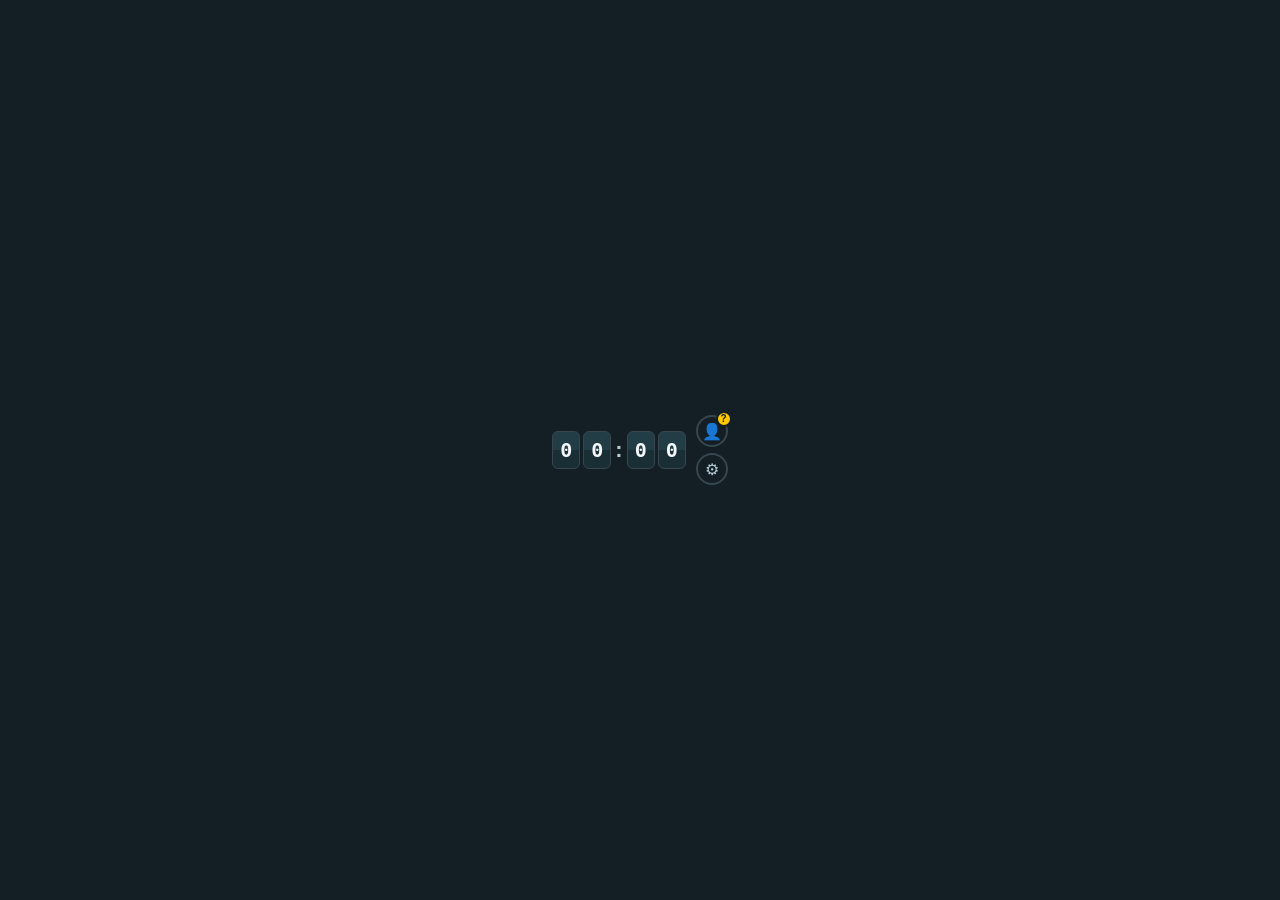
==== frontend/linux_virus_frontend/web/index.html @ 56d795ad "解説を別のポップアップウィンドウに移した" ====
<!doctype html>
<html lang="en">
  <head>
    <meta charset="utf-8" />
    <meta name="viewport" content="width=device-width, initial-scale=1" />
    <title>Linux Virus</title>
    <link rel="stylesheet" href="./styles/base.css" />
    <link rel="stylesheet" href="./styles/minimized.css" />
    <link rel="stylesheet" href="./styles/quiz.css" />
    <link rel="stylesheet" href="./styles/settings.css" />
    <link rel="stylesheet" href="./styles/virus.css" />
  </head>
  <body>
    <main id="app" class="app app--minimized">
      <section class="minimized" data-panel="minimized">
        <div class="flip-timer" id="flipTimer">
          <div class="flip-group">
            <div class="flip-card" id="fd0">0</div>
            <div class="flip-card" id="fd1">0</div>
          </div>
          <span class="flip-colon">:</span>
          <div class="flip-group">
            <div class="flip-card" id="fd2">0</div>
            <div class="flip-card" id="fd3">0</div>
          </div>
        </div>
        <div class="minimized__actions">
          <button class="minimized__user" type="button" data-action="showUser" aria-label="User">
            👤
            <span id="userBadge" class="minimized__badge minimized__badge--logged-out">?</span>
          </button>
          <button
            class="minimized__settings"
            type="button"
            data-action="showSettings"
            aria-label="Settings"
          >
            ⚙
          </button>
        </div>
      </section>

      <section class="expanded" data-panel="expanded">
        <div class="virus-overlay" aria-hidden="true">
          <span class="virus-blob virus-blob--1"></span>
          <span class="virus-blob virus-blob--2"></span>
          <span class="virus-blob virus-blob--3"></span>
          <span class="virus-blob virus-blob--4"></span>
          <span class="virus-particle virus-particle--1"></span>
          <span class="virus-particle virus-particle--2"></span>
          <span class="virus-particle virus-particle--3"></span>
          <span class="virus-particle virus-particle--4"></span>
          <span class="virus-particle virus-particle--5"></span>
          <span class="virus-scar virus-scar--1"></span>
          <span class="virus-scar virus-scar--2"></span>
          <span class="virus-vignette"></span>
        </div>
        <div class="virus-banner" aria-hidden="true">
          <span class="virus-banner__dot"></span>
          <span class="virus-banner__text">⚠ VIRUS DETECTED ⚠</span>
          <span class="virus-banner__dot"></span>
        </div>
        <div class="quiz">
          <div class="quiz__header">
            <img
              id="quizMascot"
              class="quiz__mascot"
              alt="Linux penguin"
            />
            <div class="quiz__label">ターミナルにコマンドを入力しよう</div>
            <span id="quizStreak" class="quiz__streak" hidden></span>
            <div id="vaccineButtons" class="quiz__vaccines" aria-label="Vaccines"></div>
          </div>
          <div id="quizPrompt" class="quiz__question">問題を読み込み中…</div>
          <label class="quiz__terminal" aria-label="Command input">
            <span class="quiz__terminal-prompt">$</span>
            <input
              id="terminalInput"
              class="quiz__terminal-input"
              type="text"
              autocomplete="off"
              autocapitalize="off"
              spellcheck="false"
              placeholder="ここにコマンドを入力"
            />
          </label>
          <div class="quiz__hint">候補は直接ドラッグで並び替えできます。Tab で補完。</div>
          <div id="tokens" class="quiz__tokens" aria-label="Command tokens"></div>
        </div>
        <div class="quiz-bottom" id="quizBottom">
          <span id="quizResult" class="quiz__result" role="status" aria-live="polite">ターミナルに入力して Enter で送信</span>
          <div class="quiz__actions">
            <button
              id="closeExplanation"
              class="btn btn--close-explanation"
              type="button"
              data-action="closeExplanation"
              hidden
            >
              閉じる
            </button>
            <button
              id="retryQuiz"
              class="btn btn--check"
              type="button"
              data-action="retryQuiz"
              hidden
            >
              再試行
            </button>
          </div>
        </div>
        <div id="explanationOverlay" class="explanation-overlay" hidden>
          <div class="explanation-overlay__panel">
            <div class="explanation-overlay__header">
              <span class="explanation-overlay__title">解説</span>
              <button class="icon-button" type="button" data-action="closeExplanationOverlay" aria-label="Close">✕</button>
            </div>
            <div id="explanationOverlayContent" class="explanation-overlay__content"></div>
          </div>
        </div>
      </section>

      <section class="user-panel" data-panel="user">
        <div class="topline">
          <button class="icon-button" type="button" data-action="minimize" aria-label="Back">←</button>
          <span>アカウント</span>
        </div>
        <div id="loggedInUserView" class="user-profile" hidden>
          <div class="user-profile__summary">
            <div id="profileInitial" class="user-profile__avatar">U</div>
            <span id="profileUserName" class="user-profile__name">User</span>
            <span id="profileRating" class="user-profile__rating">Rating: 0</span>
          </div>
          <div class="rating-chart">
            <svg id="ratingChart" viewBox="0 0 460 190" role="img" aria-label="レーティング履歴"></svg>
          </div>
          <button class="btn btn--reset user-profile__logout" type="button" data-action="logoutUser">
            ログアウト
          </button>
        </div>
        <div id="loginUserView" class="user-login">
          <div class="user-login__body">
            <div class="user-login__fields">
              <label>
                <span>ユーザー名</span>
                <input
                  id="userName"
                  type="text"
                  maxlength="64"
                  autocomplete="username"
                  autocapitalize="off"
                  spellcheck="false"
                  placeholder="ユーザー名を入力"
                />
              </label>
              <label>
                <span>パスワード</span>
                <input
                  id="userPassword"
                  type="password"
                  maxlength="4"
                  inputmode="numeric"
                  autocomplete="current-password"
                  pattern="\d{4}"
                  placeholder="4桁パスワードを入力"
                />
              </label>
            </div>
            <div id="userMessage" class="user-message"></div>
          </div>
          <div class="actions user-actions">
            <button class="btn btn--check" type="button" data-action="loginUser">ログイン</button>
            <button class="btn btn--reset" type="button" data-action="createUser">新規ユーザー追加</button>
          </div>
        </div>
      </section>

      <section class="settings" data-panel="settings">
        <div class="topline">
          <button class="icon-button" type="button" data-action="minimize" aria-label="Back">←</button>
          <span>設定</span>
        </div>
        <div class="settings-time-row">
          <label>
            <span>タイマー（秒）</span>
            <input
              id="timerSeconds"
              inputmode="numeric"
              type="number"
              min="1"
              autocomplete="off"
              autocapitalize="off"
              spellcheck="false"
            />
          </label>
          <label>
            <span>休止時間（分）</span>
            <input
              id="sleepMinutes"
              inputmode="numeric"
              type="number"
              min="0"
              autocomplete="off"
              autocapitalize="off"
              spellcheck="false"
            />
          </label>
        </div>
        <label class="toggle-switch">
          <span class="toggle-switch__label">パーソナライズ出題（ログイン時のみ）</span>
          <span class="toggle-switch__control">
            <input id="personalizeToggle" type="checkbox" checked />
            <span class="toggle-switch__track" aria-hidden="true">
              <span class="toggle-switch__thumb"></span>
            </span>
          </span>
        </label>
        <div class="command-header">
          <span>コマンド</span>
          <div class="command-header__actions">
            <button class="icon-button" type="button" data-action="addCommand">+</button>
            <button class="icon-button" type="button" data-action="showHelp">?</button>
          </div>
        </div>
        <div id="commands" class="commands"></div>
        <div class="hint">最大10件まで登録できます。/focus のような文字列や &lt;cmd&gt;+k のようなショートカットを使えます。</div>
        <div class="actions">
          <button class="btn btn--check" type="button" data-action="done">完了</button>
        </div>
      </section>

      <dialog id="helpDialog" class="help-dialog">
        <div class="help-dialog__header">
          <strong>コマンド表記</strong>
          <button class="icon-button" type="button" data-action="closeHelp">×</button>
        </div>
        <div class="help-dialog__body">
          <p>文字列コマンドは入力された文字列と完全一致で判定します。</p>
          <ul>
            <li><code>&lt;cmd&gt;+v</code></li>
            <li><code>/focus</code></li>
            <li><code>start quiz</code></li>
          </ul>
          <p>修飾キーを使うショートカットは、キーの前に山括弧で指定します。</p>
          <ul>
            <li><code>&lt;cmd&gt;+k</code></li>
            <li><code>&lt;ctrl&gt;+j</code></li>
            <li><code>&lt;option&gt;+x</code></li>
            <li><code>&lt;shift&gt;+a</code></li>
            <li><code>&lt;ctrl+option&gt;+&lt;space&gt;</code></li>
            <li><code>&lt;cmd+shift&gt;+p</code></li>
          </ul>
          <p>使用できる修飾キー名は <code>cmd</code>、<code>ctrl</code>、<code>option</code>、<code>shift</code> です。</p>
        </div>
      </dialog>
    </main>
    <script src="./markdown.js"></script>
    <script src="./config.js"></script>
    <script src="./storage.js"></script>
    <script src="./sound.js"></script>
    <script src="./api.js"></script>
    <script src="./user.js"></script>
    <script src="./timer.js"></script>
    <script src="./settings.js"></script>
    <script src="./quiz.js"></script>
    <script src="./drag.js"></script>
    <script src="./app.js"></script>
  </body>
</html>
---- frontend/linux_virus_frontend/web/styles/base.css ----
:root {
  color-scheme: dark;
  font-family:
    -apple-system, BlinkMacSystemFont, "SF Pro Text", "Helvetica Neue", Arial, sans-serif;
  background: #131f24;
  color: #f4f7fb;
  --duo-green: #58cc02;
  --duo-green-dark: #46a302;
  --duo-red: #ff4b4b;
  --duo-red-dark: #cc3c3c;
  --duo-blue: #1cb0f6;
  --duo-blue-dark: #1899d6;
  --duo-gold: #ffc800;
  --duo-surface: #1a2e35;
  --duo-surface-light: #233d47;
  --duo-border: #37464f;
  --duo-text-muted: #b8cad6;
}

* {
  box-sizing: border-box;
}

body {
  margin: 0;
  min-height: 100vh;
  overflow: hidden;
  background: #131f24;
}

button,
input {
  font: inherit;
}

button {
  border: none;
  border-radius: 12px;
  padding: 6px 14px;
  background: var(--duo-surface-light);
  color: #f4f7fb;
  cursor: pointer;
  transition: transform 0.1s;
}

button:active {
  transform: scale(0.96);
}

button:disabled,
.btn:disabled {
  cursor: not-allowed;
  opacity: 0.5;
  filter: saturate(0.6);
  transform: none;
}

[aria-busy="true"] {
  opacity: 0.7;
}

input {
  width: 100%;
  border: 2px solid var(--duo-border);
  border-radius: 12px;
  padding: 8px 12px;
  background: var(--duo-surface);
  color: #f4f7fb;
}

input:focus {
  border-color: var(--duo-blue);
  outline: none;
}

.app {
  width: 100vw;
  height: 100vh;
}

section {
  display: none;
  width: 100%;
  height: 100%;
  padding: 14px;
}

.app--minimized [data-panel="minimized"],
.app--expanded [data-panel="expanded"],
.app--settings [data-panel="settings"],
.app--user [data-panel="user"] {
  display: flex;
}
---- frontend/linux_virus_frontend/web/styles/minimized.css ----
/* --- Minimized panel + flip clock --- */

.minimized {
  align-items: center;
  justify-content: center;
  gap: 10px;
}

.minimized__actions {
  display: flex;
  flex-direction: column;
  gap: 6px;
}

.minimized__settings,
.minimized__user {
  position: relative;
  width: 32px;
  height: 32px;
  padding: 0;
  display: flex;
  align-items: center;
  justify-content: center;
  border-radius: 50%;
  background: transparent;
  color: var(--duo-text-muted);
  font-size: 16px;
  border: 2px solid var(--duo-border);
  flex-shrink: 0;
}

.minimized__settings:hover,
.minimized__user:hover {
  background: var(--duo-surface-light);
}

.minimized__badge {
  position: absolute;
  top: -6px;
  right: -6px;
  width: 16px;
  height: 16px;
  border-radius: 50%;
  display: grid;
  place-items: center;
  border: 2px solid #131f24;
  font-size: 10px;
  font-weight: 900;
  line-height: 1;
}

.minimized__badge--logged-in {
  background: var(--duo-green);
  color: #fff;
}

.minimized__badge--logged-out {
  background: var(--duo-gold);
  color: #131f24;
}

/* Flip clock */

.flip-timer {
  display: flex;
  align-items: center;
  gap: 3px;
}

.flip-group {
  display: flex;
  gap: 3px;
}

.flip-colon {
  font-size: 22px;
  font-weight: 800;
  color: var(--duo-text-muted);
  padding: 0 1px;
  line-height: 1;
}

.flip-card {
  width: 28px;
  height: 38px;
  border-radius: 6px;
  background: linear-gradient(180deg, var(--duo-surface-light) 49.5%, var(--duo-border) 49.5%, var(--duo-border) 50.5%, var(--duo-surface) 50.5%);
  border: 1px solid var(--duo-border);
  display: flex;
  align-items: center;
  justify-content: center;
  font-family: "SF Mono", Menlo, Consolas, monospace;
  font-size: 20px;
  font-weight: 800;
  color: #f4f7fb;
  line-height: 1;
}

.flip-card.flipping {
  animation: flip-tick 0.3s ease-in-out;
}

.flip-card--sleep {
  border-color: var(--duo-blue);
  background: linear-gradient(180deg, var(--duo-blue) 49.5%, var(--duo-blue-dark) 49.5%, var(--duo-blue-dark) 50.5%, #126b96 50.5%);
  color: #fff;
}

@keyframes flip-tick {
  0% { transform: scaleY(1); }
  50% { transform: scaleY(0.88); }
  100% { transform: scaleY(1); }
}
---- frontend/linux_virus_frontend/web/styles/quiz.css ----
/* --- Expanded (Quiz) panel --- */

.expanded {
  flex-direction: column;
  gap: 0;
}

.quiz {
  display: flex;
  flex-direction: column;
  gap: 14px;
  flex: 1;
  padding: 4px 0;
  overflow-y: auto;
}

.quiz__header {
  display: flex;
  align-items: center;
  gap: 14px;
}

.quiz__mascot {
  width: 72px;
  height: 68px;
  object-fit: contain;
  display: block;
  flex: 0 0 auto;
  transform-origin: 50% 80%;
  animation: mascot-wobble 3.6s ease-in-out infinite;
}

.quiz__label {
  font-size: 22px;
  font-weight: 800;
  color: #f4f7fb;
}

.quiz__label--correct {
  color: #aaee44;
}

.quiz__streak {
  font-size: 13px;
  font-weight: 700;
  color: #ffd700;
  white-space: nowrap;
}

.quiz__vaccines {
  display: flex;
  gap: 6px;
  margin-left: auto;
  flex: 0 0 auto;
}

.quiz__vaccine {
  width: 34px;
  height: 34px;
  display: inline-flex;
  align-items: center;
  justify-content: center;
  padding: 0;
  border: 2px solid #64d2ff;
  border-bottom-width: 4px;
  border-radius: 10px;
  background: #173845;
  font-size: 18px;
  line-height: 1;
}

.quiz__vaccine:hover:not(:disabled) {
  background: #1f5061;
}

.quiz__vaccine:disabled {
  border-color: var(--duo-border);
  background: var(--duo-surface);
  opacity: 0.38;
}

.quiz__question {
  color: var(--duo-text-muted);
  font-size: 15px;
  line-height: 1.5;
}

.quiz__question code {
  font-family: ui-monospace, monospace;
  background: rgba(0, 0, 0, 0.15);
  border-radius: 4px;
  padding: 1px 5px;
  font-size: 0.9em;
}

.quiz__answer[hidden],
.quiz__tokens[hidden] {
  display: none;
}

.quiz__answer,
.quiz__tokens {
  display: flex;
  align-items: center;
  flex-wrap: wrap;
  gap: 8px;
  min-height: 52px;
  border: 2px dashed var(--duo-border);
  border-radius: 12px;
  padding: 10px;
  color: var(--duo-text-muted);
  font-size: 13px;
  transition: border-color 0.2s, background 0.2s;
}

.quiz__placeholder {
  color: var(--duo-text-muted);
  font-size: 13px;
  pointer-events: none;
  user-select: none;
}

.quiz__answer.dragover,
.quiz__tokens.dragover {
  border-color: var(--duo-blue);
  background: rgba(28, 176, 246, 0.06);
}

.quiz__tokens {
  border-style: solid;
  border-color: var(--duo-border);
  background: var(--duo-surface);
}

/* Tokens (Duolingo 3D pill buttons) */

.token {
  min-width: 52px;
  font-family: "SF Mono", Menlo, Consolas, monospace;
  font-size: 15px;
  font-weight: 700;
  cursor: grab;
  padding: 8px 16px;
  border-radius: 12px;
  border: 2px solid var(--duo-border);
  border-bottom-width: 4px;
  background: var(--duo-surface-light);
  color: #f4f7fb;
  transition: transform 0.1s, box-shadow 0.1s, opacity 0.15s;
  user-select: none;
}

.token:hover {
  background: #2a4a56;
}

.token:active {
  transform: translateY(2px);
  border-bottom-width: 2px;
}

.token--dragging {
  opacity: 0.4;
}

.token--selected {
  background: var(--duo-blue-dark);
  border-color: var(--duo-blue);
  color: #fff;
}

.token--selected:hover {
  background: var(--duo-blue);
}

/* Quiz bottom bar */

.quiz-bottom {
  display: flex;
  flex-direction: column;
  gap: 12px;
  padding: 14px 0 8px;
  border-top: 2px solid var(--duo-border);
  margin-top: 8px;
}

.quiz-bottom--correct {
  border-top-color: var(--duo-green);
  flex: 1;
  overflow: hidden;
}

.quiz-bottom--wrong {
  border-top-color: var(--duo-red);
}

.quiz-bottom--vaccine {
  border-top-color: #64d2ff;
}

.quiz__result {
  font-size: 14px;
  font-weight: 700;
  color: var(--duo-text-muted);
  min-height: 20px;
  line-height: 1.45;
}

.quiz__result--correct {
  color: #f4f7fb;
}

.quiz__result--explanation {
  font-size: 16px;
  flex: 1;
  min-height: 0;
  overflow-y: auto;
}

.quiz__result--wrong {
  color: var(--duo-red);
}

.quiz__result--vaccine {
  color: #64d2ff;
}

.quiz__result code {
  font-family: ui-monospace, monospace;
  background: rgba(0, 0, 0, 0.15);
  border-radius: 4px;
  padding: 1px 5px;
  font-size: 0.85em;
  font-weight: normal;
}

.quiz__actions {
  display: flex;
  gap: 10px;
}

/* Duolingo-style buttons */

.btn {
  flex: 1;
  padding: 12px 20px;
  border-radius: 14px;
  font-size: 15px;
  font-weight: 800;
  text-transform: uppercase;
  letter-spacing: 0.5px;
  border: none;
  border-bottom: 4px solid;
  cursor: pointer;
  transition: filter 0.15s, transform 0.1s;
}

.btn:active {
  transform: translateY(2px);
  border-bottom-width: 2px;
}

.btn--check {
  background: var(--duo-green);
  border-bottom-color: var(--duo-green-dark);
  color: #fff;
}

.btn--check:hover {
  filter: brightness(1.1);
}

.btn--reset {
  background: var(--duo-surface-light);
  border-bottom-color: var(--duo-border);
  color: var(--duo-text-muted);
}

.btn--reset:hover {
  background: #2a4a56;
}

.btn--close-explanation {
  background: var(--duo-blue);
  border-bottom-color: var(--duo-blue-dark);
  color: #fff;
  margin-top: auto;
  flex: none;
}

.btn--ghost {
  background: transparent;
  border: 2px solid var(--duo-border);
  border-bottom-width: 4px;
  color: var(--duo-text-muted);
  font-size: 13px;
  font-weight: 700;
  padding: 8px 16px;
  flex: 0;
}

.btn--toggle-explanation {
  align-self: stretch;
  text-transform: none;
}

/* Correct/wrong animation */

@keyframes shake {
  0%, 100% { transform: translateX(0); }
  20% { transform: translateX(-6px); }
  40% { transform: translateX(6px); }
  60% { transform: translateX(-4px); }
  80% { transform: translateX(4px); }
}

@keyframes celebrate {
  0% { transform: scale(1); }
  50% { transform: scale(1.05); }
  100% { transform: scale(1); }
}

@keyframes mascot-wobble {
  0%, 100% { transform: translate(0, 0) rotate(-2deg); }
  50%      { transform: translate(2px, -3px) rotate(2deg); }
}

.quiz--shake {
  animation: shake 0.4s ease;
}

.quiz--celebrate {
  animation: celebrate 0.4s ease;
  flex: 0 0 auto;
}

/* Sample output terminal block */

.quiz__sample-output {
  font-family: "SF Mono", Menlo, Consolas, monospace;
  font-size: 12px;
  line-height: 1.6;
  color: #a8d8a8;
  background: #0d1f0d;
  border: 1px solid #2a4a2a;
  border-radius: 8px;
  padding: 10px 14px;
  margin: 0;
  white-space: pre-wrap;
  word-break: break-all;
  max-height: 120px;
  overflow-y: auto;
}

/* Shell command display after correct answer */

.quiz__shell-command {
  font-family: "SF Mono", Menlo, Consolas, monospace;
  font-size: 14px;
  background: #0d1b21;
  border-radius: 8px;
  padding: 10px 14px;
  margin: 0;
  color: #f4f7fb;
  white-space: pre-wrap;
  word-break: break-all;
  flex-shrink: 0;
}

.quiz__shell-prompt {
  color: #aaee44;
  font-weight: 700;
  user-select: none;
}

/* Rating change display after correct answer */

.quiz__rating-change {
  font-size: 13px;
  color: #a0aab8;
  text-align: center;
  padding: 4px 0 2px;
}

.quiz__terminal {
  display: flex;
  align-items: center;
  gap: 8px;
  background: #0e1a1f;
  border: 2px solid var(--duo-border);
  border-radius: 10px;
  padding: 8px 12px;
  font-family: ui-monospace, SFMono-Regular, Menlo, Consolas, monospace;
  box-shadow: inset 0 1px 2px rgba(0, 0, 0, 0.4);
}

.quiz__terminal-prompt {
  color: var(--duo-green);
  font-weight: 700;
}

.quiz__terminal-input {
  flex: 1;
  background: transparent;
  border: 0;
  outline: 0;
  color: #f4f7fb;
  font: inherit;
  caret-color: var(--duo-green);
  min-width: 0;
}

.quiz__terminal-input::placeholder {
  color: #5d7a86;
}

.quiz__terminal-input:disabled {
  opacity: 0.55;
}

.quiz__hint {
  margin-top: 6px;
  font-size: 11px;
  color: var(--duo-text-muted);
  opacity: 0.85;
}

.token--used {
  opacity: 0.4;
  pointer-events: none;
  filter: grayscale(0.4);
}

.quiz__tokens.quiz__tokens--invalid,
.app--virus .quiz__tokens.quiz__tokens--invalid {
  border-color: var(--duo-red);
  box-shadow: 0 0 0 3px rgba(255, 75, 75, 0.25);
  animation: tokensInvalidPulse 0.4s ease-out;
}

@keyframes tokensInvalidPulse {
  0% { box-shadow: 0 0 0 0 rgba(255, 75, 75, 0.55); }
  100% { box-shadow: 0 0 0 3px rgba(255, 75, 75, 0.25); }
}

/* Explanation overlay */

.explanation-overlay {
  position: fixed;
  inset: 0;
  background: rgba(0, 0, 0, 0.65);
  display: flex;
  align-items: center;
  justify-content: center;
  z-index: 100;
  padding: 20px 16px;
}

.explanation-overlay[hidden] {
  display: none;
}

.explanation-overlay__panel {
  background: var(--duo-surface);
  border: 1px solid var(--duo-border);
  border-radius: 16px;
  width: 100%;
  max-height: 75vh;
  display: flex;
  flex-direction: column;
  overflow: hidden;
}

.explanation-overlay__header {
  display: flex;
  align-items: center;
  justify-content: space-between;
  padding: 12px 16px;
  border-bottom: 1px solid var(--duo-border);
  flex-shrink: 0;
}

.explanation-overlay__title {
  font-weight: 700;
  font-size: 15px;
}

.explanation-overlay__content {
  padding: 14px 16px;
  overflow-y: auto;
  font-size: 15px;
  line-height: 1.7;
  color: #f4f7fb;
}

.explanation-overlay__content code {
  font-family: ui-monospace, monospace;
  background: rgba(0, 0, 0, 0.25);
  border-radius: 4px;
  padding: 1px 5px;
  font-size: 0.85em;
}
---- frontend/linux_virus_frontend/web/styles/settings.css ----
/* --- Settings + User panels + Help dialog --- */

.settings,
.user-panel {
  flex-direction: column;
  gap: 14px;
  overflow: auto;
  padding: 14px;
}

.topline,
.actions,
.meta {
  display: flex;
  align-items: center;
  gap: 8px;
}

.topline {
  display: grid;
  grid-template-columns: 32px minmax(0, 1fr) 32px;
  align-items: center;
  min-height: 38px;
  padding-bottom: 8px;
  border-bottom: 2px solid var(--duo-border);
  color: #f4f7fb;
  font-size: 20px;
  font-weight: 800;
  line-height: 1.2;
}

.topline > span {
  grid-column: 2;
  justify-self: center;
}

.meta {
  flex-wrap: wrap;
  color: var(--duo-text-muted);
  font-size: 12px;
}

.settings label,
.user-login label,
.command-header {
  display: grid;
  grid-template-columns: 128px minmax(0, 1fr);
  align-items: center;
  gap: 12px;
  min-height: 46px;
  padding: 2px 0;
  color: #f4f7fb;
}

.settings-time-row {
  display: grid;
  grid-template-columns: repeat(2, minmax(0, 1fr));
  gap: 14px;
}

.settings-time-row label {
  grid-template-columns: 1fr;
  gap: 6px;
  align-content: start;
}

.settings label > span,
.user-login label > span,
.command-header > span {
  min-width: 0;
  color: #e5f0f6;
  font-size: 14px;
  font-weight: 800;
  line-height: 1.3;
}

.icon-button {
  width: 32px;
  height: 32px;
  justify-self: start;
  padding: 0;
  border: 2px solid var(--duo-border);
  background: var(--duo-surface);
  font-weight: 800;
  border-radius: 8px;
}

.icon-button:hover {
  background: var(--duo-surface-light);
}

.command-header__actions {
  display: flex;
  gap: 6px;
  justify-self: end;
}

.command-header {
  min-height: 36px;
}

.commands {
  display: grid;
  gap: 7px;
  max-height: 132px;
  overflow: auto;
}

.hint {
  color: var(--duo-text-muted);
  font-size: 12px;
  font-weight: 700;
  line-height: 1.45;
}

.user-current {
  color: var(--duo-text-muted);
  font-size: 13px;
  font-weight: 700;
  line-height: 1.4;
}

.user-message {
  min-height: 22px;
  font-size: 13px;
  font-weight: 800;
  line-height: 1.4;
}

.user-message--success {
  color: var(--duo-green);
}

.user-message--error {
  color: var(--duo-red);
}

.user-actions {
  margin-top: auto;
}

.user-login {
  display: flex;
  flex: 1;
  flex-direction: column;
  gap: 12px;
  min-height: 0;
}

.user-login__body {
  display: grid;
  flex: 1;
  align-content: center;
  gap: 12px;
  min-height: 0;
}

.user-login__fields {
  display: grid;
  gap: 12px;
}

.user-profile {
  display: grid;
  gap: 12px;
  min-height: 0;
}

.user-profile[hidden],
.user-login[hidden] {
  display: none;
}

.user-profile__summary {
  display: flex;
  align-items: center;
  gap: 10px;
  min-height: 46px;
  padding: 2px 0;
}

.user-profile__avatar {
  display: grid;
  width: 34px;
  height: 34px;
  flex: 0 0 auto;
  place-items: center;
  border: 2px solid var(--duo-border);
  border-radius: 10px;
  background: var(--duo-surface);
  color: #f4f7fb;
  font-size: 17px;
  font-weight: 900;
  line-height: 1;
  text-transform: uppercase;
}

.user-profile__name,
.user-profile__rating {
  overflow: hidden;
  font-size: 16px;
  font-weight: 900;
  line-height: 1.2;
  text-overflow: ellipsis;
  white-space: nowrap;
}

.user-profile__name {
  min-width: 0;
  flex: 1 1 auto;
}

.user-profile__rating {
  flex: 0 0 auto;
  color: #f4f7fb;
}

.rating-chart {
  width: 100%;
  aspect-ratio: 460 / 190;
  min-height: 158px;
  border: 2px solid var(--duo-border);
  border-radius: 12px;
  overflow: hidden;
  background: #10191e;
}

.rating-chart svg {
  display: block;
  width: 100%;
  height: 100%;
}

.rating-chart text {
  fill: #d8e5ec;
  font-size: 10px;
  font-weight: 700;
}

.rating-chart__empty {
  fill: var(--duo-text-muted);
  font-size: 13px;
}

.user-profile__logout {
  justify-self: stretch;
}

.settings input,
.user-login input,
.command-input {
  height: 36px;
  border-radius: 10px;
  padding: 7px 10px;
  font-size: 14px;
  font-weight: 700;
  line-height: 1.3;
}

.settings .actions,
.user-actions {
  gap: 10px;
}

.settings .actions .btn,
.user-actions .btn,
.user-profile__logout {
  min-height: 44px;
  border-radius: 12px;
  padding: 11px 14px;
  font-size: 13px;
  line-height: 1.2;
}

/* --- Help dialog --- */

.help-dialog {
  width: 380px;
  max-width: calc(100vw - 32px);
  border: 2px solid var(--duo-border);
  border-radius: 14px;
  padding: 0;
  background: #131f24;
  color: #f4f7fb;
}

.help-dialog::backdrop {
  background: rgba(0, 0, 0, 0.55);
}

.help-dialog__header {
  display: flex;
  align-items: center;
  justify-content: space-between;
  padding: 12px 14px;
  border-bottom: 2px solid var(--duo-border);
}

.help-dialog__body {
  display: grid;
  gap: 8px;
  max-height: 250px;
  overflow: auto;
  padding: 12px 14px 14px;
  color: var(--duo-text-muted);
  font-size: 13px;
}

.help-dialog p,
.help-dialog ul {
  margin: 0;
}

.help-dialog ul {
  padding-left: 20px;
}

.help-dialog code {
  color: #f4f7fb;
  background: var(--duo-surface);
  border: 1px solid var(--duo-border);
  border-radius: 6px;
  padding: 1px 5px;
}

.toggle-switch {
  display: grid;
  grid-template-columns: max-content 46px;
  align-items: center;
  gap: 12px;
  min-height: 32px;
  padding: 0;
  cursor: pointer;
  user-select: none;
}

.toggle-switch__label {
  font-size: 14px;
  color: #e5f0f6;
  font-weight: 800;
  line-height: 1.3;
  white-space: nowrap;
}

.toggle-switch__control {
  position: relative;
  display: inline-flex;
  justify-self: end;
  width: 46px;
  height: 26px;
  flex-shrink: 0;
}

.toggle-switch__control input {
  position: absolute;
  inset: 0;
  width: 100%;
  height: 100%;
  margin: 0;
  opacity: 0;
  cursor: pointer;
}

.toggle-switch__track {
  position: absolute;
  inset: 0;
  background: var(--duo-border);
  border-radius: 999px;
  transition: background 0.18s ease;
}

.toggle-switch__thumb {
  position: absolute;
  top: 3px;
  left: 3px;
  width: 20px;
  height: 20px;
  background: #fff;
  border-radius: 50%;
  box-shadow: 0 1px 2px rgba(0, 0, 0, 0.35);
  transition: transform 0.18s ease;
}

.toggle-switch__control input:checked ~ .toggle-switch__track {
  background: var(--duo-green);
}

.toggle-switch__control input:checked ~ .toggle-switch__track .toggle-switch__thumb {
  transform: translateX(20px);
}

.toggle-switch__control input:focus-visible ~ .toggle-switch__track {
  outline: 2px solid var(--duo-blue);
  outline-offset: 2px;
}
---- frontend/linux_virus_frontend/web/styles/virus.css ----
/* --- Virus-mode overlay (only shown on .app--virus) --- */

.virus-overlay,
.virus-banner {
  display: none;
  pointer-events: none;
}

.app--virus.app--expanded [data-panel="expanded"] {
  position: relative;
  background:
    radial-gradient(ellipse at 18% 12%, rgba(136, 197, 64, 0.22) 0%, transparent 42%),
    radial-gradient(ellipse at 82% 88%, rgba(108, 60, 160, 0.28) 0%, transparent 48%),
    radial-gradient(ellipse at 50% 50%, #1a2410 0%, #0c1408 100%);
  isolation: isolate;
  overflow: hidden;
  animation: virus-breathe 4.8s ease-in-out infinite;
}

.app--virus .virus-overlay {
  display: block;
  position: absolute;
  inset: 0;
  z-index: 0;
  overflow: hidden;
}

.app--virus .quiz,
.app--virus .quiz-bottom,
.app--virus .virus-banner {
  position: relative;
  z-index: 1;
}

/* Banner — absolute so it doesn't change panel layout vs. normal mode */
.app--virus .virus-banner {
  display: flex;
  align-items: center;
  justify-content: center;
  gap: 10px;
  position: absolute;
  top: 0;
  left: 0;
  right: 0;
  padding: 4px 10px;
  background: linear-gradient(90deg,
    rgba(255, 60, 60, 0.0) 0%,
    rgba(255, 60, 60, 0.18) 50%,
    rgba(255, 60, 60, 0.0) 100%);
  border-top: 1px solid rgba(255, 75, 75, 0.5);
  border-bottom: 1px solid rgba(255, 75, 75, 0.5);
  font-family: "SF Mono", Menlo, Consolas, monospace;
  font-size: 11px;
  font-weight: 800;
  letter-spacing: 2px;
  color: #ff7676;
  text-shadow: 0 0 6px rgba(255, 75, 75, 0.7);
  animation: virus-flicker 2.4s steps(1, end) infinite;
}

.virus-banner__dot {
  width: 7px;
  height: 7px;
  border-radius: 50%;
  background: #ff4b4b;
  box-shadow: 0 0 8px #ff4b4b, 0 0 14px rgba(255, 75, 75, 0.6);
  animation: virus-pulse 1.1s ease-in-out infinite;
}

/* Sludgy blobs */
.virus-blob {
  position: absolute;
  border-radius: 50%;
  filter: blur(14px);
  opacity: 0.55;
  mix-blend-mode: screen;
}
.virus-blob--1 {
  width: 160px; height: 120px;
  top: -30px; left: -40px;
  background: radial-gradient(circle at 40% 40%, #9bd34a 0%, #5e8a1f 55%, transparent 75%);
  animation: virus-drift 11s ease-in-out infinite;
}
.virus-blob--2 {
  width: 200px; height: 140px;
  bottom: -50px; right: -30px;
  background: radial-gradient(circle at 60% 50%, #88c540 0%, #3e5b18 60%, transparent 80%);
  animation: virus-drift 14s ease-in-out infinite reverse;
}
.virus-blob--3 {
  width: 120px; height: 120px;
  top: 40%; left: 60%;
  background: radial-gradient(circle, #b56ce2 0%, #4a236c 55%, transparent 75%);
  opacity: 0.4;
  animation: virus-drift 9s ease-in-out infinite;
}
.virus-blob--4 {
  width: 90px; height: 90px;
  top: 55%; left: 8%;
  background: radial-gradient(circle, #c4d62f 0%, #6b7d12 60%, transparent 80%);
  opacity: 0.35;
  animation: virus-drift 16s ease-in-out infinite reverse;
}

/* Floating virus particles (spiky little dots) */
.virus-particle {
  position: absolute;
  width: 14px; height: 14px;
  border-radius: 50%;
  background: radial-gradient(circle at 35% 35%, #d6a8ff 0%, #8a4dc4 55%, #4a236c 100%);
  box-shadow:
    0 0 0 2px rgba(74, 35, 108, 0.45),
    0 0 10px rgba(180, 110, 230, 0.55);
}
.virus-particle::before,
.virus-particle::after {
  content: "";
  position: absolute;
  inset: -5px;
  background:
    conic-gradient(from 0deg,
      transparent 0 10deg, #6b3aa0 10deg 14deg,
      transparent 14deg 55deg, #6b3aa0 55deg 60deg,
      transparent 60deg 100deg, #6b3aa0 100deg 105deg,
      transparent 105deg 145deg, #6b3aa0 145deg 150deg,
      transparent 150deg 190deg, #6b3aa0 190deg 195deg,
      transparent 195deg 235deg, #6b3aa0 235deg 240deg,
      transparent 240deg 280deg, #6b3aa0 280deg 285deg,
      transparent 285deg 325deg, #6b3aa0 325deg 330deg,
      transparent 330deg 360deg);
  -webkit-mask: radial-gradient(circle, transparent 38%, #000 39%, #000 50%, transparent 51%);
          mask: radial-gradient(circle, transparent 38%, #000 39%, #000 50%, transparent 51%);
  border-radius: 50%;
}
.virus-particle::after { transform: rotate(22deg); opacity: 0.7; }

.virus-particle--1 { top: 10%; left: 18%; animation: virus-float 7s ease-in-out infinite; }
.virus-particle--2 { top: 26%; right: 12%; width: 11px; height: 11px; animation: virus-float 9s ease-in-out infinite reverse; }
.virus-particle--3 { top: 62%; left: 30%; width: 9px; height: 9px; opacity: 0.85; animation: virus-float 11s ease-in-out infinite; }
.virus-particle--4 { bottom: 18%; right: 22%; width: 16px; height: 16px; animation: virus-float 8s ease-in-out infinite reverse; }
.virus-particle--5 { top: 78%; left: 14%; width: 10px; height: 10px; opacity: 0.8; animation: virus-float 10s ease-in-out infinite; }

/* Scars / stitches */
.virus-scar {
  position: absolute;
  height: 2px;
  background:
    repeating-linear-gradient(90deg,
      transparent 0 6px,
      #d8e0b8 6px 9px,
      transparent 9px 14px);
  opacity: 0.55;
  transform-origin: center;
  filter: drop-shadow(0 0 2px rgba(0, 0, 0, 0.6));
}
.virus-scar--1 { top: 22%; left: 6%; width: 70px; transform: rotate(-18deg); }
.virus-scar--2 { bottom: 28%; right: 6%; width: 56px; transform: rotate(24deg); }

/* Vignette / scanlines */
.virus-vignette {
  position: absolute;
  inset: 0;
  background:
    repeating-linear-gradient(0deg,
      rgba(0, 0, 0, 0) 0px,
      rgba(0, 0, 0, 0) 2px,
      rgba(0, 0, 0, 0.12) 3px),
    radial-gradient(ellipse at center, transparent 55%, rgba(0, 0, 0, 0.55) 100%);
  mix-blend-mode: multiply;
}

/* Re-tinted quiz interior under virus mode */
.app--virus .quiz__label {
  color: #d9f29c;
  text-shadow: 0 0 8px rgba(136, 197, 64, 0.45), 1px 0 0 rgba(255, 75, 75, 0.35), -1px 0 0 rgba(108, 60, 160, 0.35);
  animation: virus-glitch 5.5s steps(1, end) infinite;
}
.app--virus .quiz__question {
  color: #c8d6a8;
}
.app--virus .quiz__mascot {
  filter: drop-shadow(0 0 10px rgba(136, 197, 64, 0.6)) drop-shadow(0 0 3px rgba(180, 110, 230, 0.5));
}
.app--virus .quiz__answer,
.app--virus .quiz__tokens {
  border-color: rgba(136, 197, 64, 0.55);
  background: rgba(20, 30, 14, 0.55);
  color: #c8d6a8;
  box-shadow: inset 0 0 18px rgba(108, 60, 160, 0.25);
}
.app--virus .token {
  background: linear-gradient(180deg, #2c3f1a 0%, #1d2b10 100%);
  border-color: #5e8a1f;
  border-bottom-color: #3e5b18;
  color: #e3f2bd;
  text-shadow: 0 0 4px rgba(136, 197, 64, 0.45);
}
.app--virus .token:hover {
  background: linear-gradient(180deg, #3a5223 0%, #243514 100%);
}
.app--virus .token--selected {
  background: linear-gradient(180deg, #6b3aa0 0%, #4a236c 100%);
  border-color: #b56ce2;
  border-bottom-color: #4a236c;
  color: #f4e6ff;
}
.app--virus .quiz-bottom {
  border-top-color: rgba(255, 75, 75, 0.55);
}
.app--virus .quiz-bottom--correct { border-top-color: #88c540; }
.app--virus .quiz-bottom--wrong { border-top-color: #ff4b4b; }
.app--virus .quiz__result { color: #c8d6a8; }
.app--virus .btn--check {
  background: linear-gradient(180deg, #88c540 0%, #5e8a1f 100%);
  border-bottom-color: #3e5b18;
  box-shadow: 0 0 12px rgba(136, 197, 64, 0.45);
}
.app--virus .btn--close-explanation {
  background: linear-gradient(180deg, #b56ce2 0%, #6b3aa0 100%);
  border-bottom-color: #4a236c;
  box-shadow: 0 0 12px rgba(180, 110, 230, 0.45);
}
.app--virus .btn--reset {
  background: rgba(40, 30, 50, 0.7);
  border-bottom-color: rgba(180, 110, 230, 0.5);
  color: #d8c4ed;
}

/* Animations */
@keyframes virus-breathe {
  0%, 100% { filter: hue-rotate(0deg) saturate(1); }
  50%      { filter: hue-rotate(-8deg) saturate(1.15); }
}
@keyframes virus-drift {
  0%, 100% { transform: translate(0, 0) scale(1); }
  50%      { transform: translate(14px, -10px) scale(1.08); }
}
@keyframes virus-float {
  0%, 100% { transform: translate(0, 0) rotate(0deg); }
  50%      { transform: translate(10px, -16px) rotate(180deg); }
}
@keyframes virus-pulse {
  0%, 100% { transform: scale(1);   opacity: 1;   }
  50%      { transform: scale(1.4); opacity: 0.5; }
}
@keyframes virus-flicker {
  0%, 92%, 100% { opacity: 1; }
  93%           { opacity: 0.3; }
  95%           { opacity: 1; }
  96%           { opacity: 0.5; }
}
@keyframes virus-glitch {
  0%, 96%, 100% { transform: translate(0, 0); }
  97%           { transform: translate(-2px, 1px); }
  98%           { transform: translate(2px, -1px); }
  99%           { transform: translate(-1px, 0); }
}
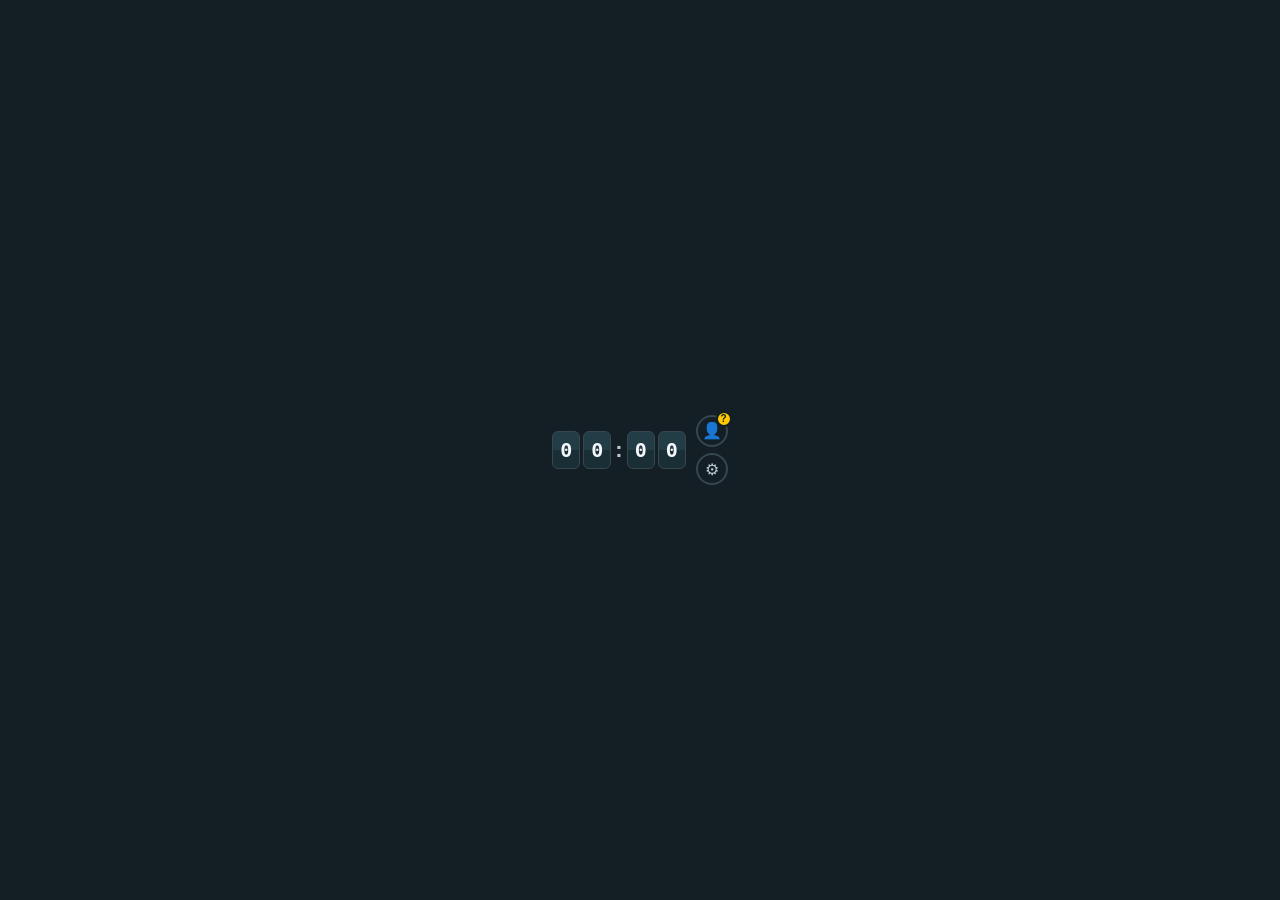
==== commit f8df40ab: "アイコン追加" ====
--- a/frontend/linux_virus_frontend/web/index.html
+++ b/frontend/linux_virus_frontend/web/index.html
@@ -26,7 +26,7 @@
         </div>
         <div class="minimized__actions">
           <button class="minimized__user" type="button" data-action="showUser" aria-label="User">
-            👤
+            <span id="minimizedUserAvatar" class="user-avatar minimized__user-avatar">👤</span>
             <span id="userBadge" class="minimized__badge minimized__badge--logged-out">?</span>
           </button>
           <button
@@ -128,7 +128,7 @@
         </div>
         <div id="loggedInUserView" class="user-profile" hidden>
           <div class="user-profile__summary">
-            <div id="profileInitial" class="user-profile__avatar">U</div>
+            <div id="profileInitial" class="user-avatar user-profile__avatar">U</div>
             <span id="profileUserName" class="user-profile__name">User</span>
             <span id="profileRating" class="user-profile__rating">Rating: 0</span>
           </div>
@@ -177,55 +177,57 @@
       </section>
 
       <section class="settings" data-panel="settings">
-        <div class="topline">
-          <button class="icon-button" type="button" data-action="minimize" aria-label="Back">←</button>
-          <span>設定</span>
-        </div>
-        <div class="settings-time-row">
-          <label>
-            <span>タイマー（秒）</span>
-            <input
-              id="timerSeconds"
-              inputmode="numeric"
-              type="number"
-              min="1"
-              autocomplete="off"
-              autocapitalize="off"
-              spellcheck="false"
-            />
+        <div class="settings__body">
+          <div class="topline">
+            <button class="icon-button" type="button" data-action="minimize" aria-label="Back">←</button>
+            <span>設定</span>
+          </div>
+          <div class="settings-time-row">
+            <label>
+              <span>タイマー（秒）</span>
+              <input
+                id="timerSeconds"
+                inputmode="numeric"
+                type="number"
+                min="1"
+                autocomplete="off"
+                autocapitalize="off"
+                spellcheck="false"
+              />
+            </label>
+            <label>
+              <span>休止時間（分）</span>
+              <input
+                id="sleepMinutes"
+                inputmode="numeric"
+                type="number"
+                min="0"
+                autocomplete="off"
+                autocapitalize="off"
+                spellcheck="false"
+              />
+            </label>
+          </div>
+          <label class="toggle-switch">
+            <span class="toggle-switch__label">パーソナライズ出題（ログイン時のみ）</span>
+            <span class="toggle-switch__control">
+              <input id="personalizeToggle" type="checkbox" checked />
+              <span class="toggle-switch__track" aria-hidden="true">
+                <span class="toggle-switch__thumb"></span>
+              </span>
+            </span>
           </label>
-          <label>
-            <span>休止時間（分）</span>
-            <input
-              id="sleepMinutes"
-              inputmode="numeric"
-              type="number"
-              min="0"
-              autocomplete="off"
-              autocapitalize="off"
-              spellcheck="false"
-            />
-          </label>
-        </div>
-        <label class="toggle-switch">
-          <span class="toggle-switch__label">パーソナライズ出題（ログイン時のみ）</span>
-          <span class="toggle-switch__control">
-            <input id="personalizeToggle" type="checkbox" checked />
-            <span class="toggle-switch__track" aria-hidden="true">
-              <span class="toggle-switch__thumb"></span>
-            </span>
-          </span>
-        </label>
-        <div class="command-header">
-          <span>コマンド</span>
-          <div class="command-header__actions">
-            <button class="icon-button" type="button" data-action="addCommand">+</button>
-            <button class="icon-button" type="button" data-action="showHelp">?</button>
-          </div>
-        </div>
-        <div id="commands" class="commands"></div>
-        <div class="hint">最大10件まで登録できます。/focus のような文字列や &lt;cmd&gt;+k のようなショートカットを使えます。</div>
-        <div class="actions">
+          <div class="command-header">
+            <span>コマンド</span>
+            <div class="command-header__actions">
+              <button class="icon-button" type="button" data-action="addCommand">+</button>
+              <button class="icon-button" type="button" data-action="removeCommand">−</button>
+              <button class="icon-button" type="button" data-action="showHelp">?</button>
+            </div>
+          </div>
+          <div id="commands" class="commands"></div>
+        </div>
+        <div class="actions settings__footer">
           <button class="btn btn--check" type="button" data-action="done">完了</button>
         </div>
       </section>
@@ -236,6 +238,7 @@
           <button class="icon-button" type="button" data-action="closeHelp">×</button>
         </div>
         <div class="help-dialog__body">
+          <p>コマンドは最大10件まで登録できます。<code>/focus</code> のような文字列や <code>&lt;cmd&gt;+k</code> のようなショートカットを使えます。</p>
           <p>文字列コマンドは入力された文字列と完全一致で判定します。</p>
           <ul>
             <li><code>&lt;cmd&gt;+v</code></li>
--- a/frontend/linux_virus_frontend/web/styles/minimized.css
+++ b/frontend/linux_virus_frontend/web/styles/minimized.css
@@ -34,6 +34,23 @@
   background: var(--duo-surface-light);
 }
 
+.minimized__user .minimized__user-avatar {
+  width: 24px;
+  height: 24px;
+  border-width: 0;
+  background: transparent;
+  font-size: 16px;
+  pointer-events: none;
+}
+
+.minimized__user .minimized__user-avatar--logged-in {
+  width: 26px;
+  height: 26px;
+  border-width: 2px;
+  background: var(--duo-surface);
+  font-size: 15px;
+}
+
 .minimized__badge {
   position: absolute;
   top: -6px;
@@ -47,6 +64,7 @@
   font-size: 10px;
   font-weight: 900;
   line-height: 1;
+  pointer-events: none;
 }
 
 .minimized__badge--logged-in {
--- a/frontend/linux_virus_frontend/web/styles/quiz.css
+++ b/frontend/linux_virus_frontend/web/styles/quiz.css
@@ -188,6 +188,10 @@
   border-top-color: var(--duo-green);
   flex: 1;
   overflow: hidden;
+}
+
+.quiz-bottom--correct .quiz__actions {
+  margin-top: auto;
 }
 
 .quiz-bottom--wrong {
@@ -284,8 +288,6 @@
   background: var(--duo-blue);
   border-bottom-color: var(--duo-blue-dark);
   color: #fff;
-  margin-top: auto;
-  flex: none;
 }
 
 .btn--ghost {
@@ -300,7 +302,7 @@
 }
 
 .btn--toggle-explanation {
-  align-self: stretch;
+  flex: 1;
   text-transform: none;
 }
 
@@ -375,11 +377,46 @@
 
 /* Rating change display after correct answer */
 
+@keyframes ratingAppear {
+  from { opacity: 0; transform: scale(0.85); }
+  to   { opacity: 1; transform: scale(1); }
+}
+
 .quiz__rating-change {
+  display: flex;
+  align-items: center;
+  justify-content: center;
+  gap: 8px;
+  padding: 6px 0 4px;
+  animation: ratingAppear 0.3s ease-out;
+}
+
+.quiz__rating-label {
+  font-size: 12px;
+  color: #a0aab8;
+}
+
+.quiz__rating-value {
+  font-size: 22px;
+  font-weight: 800;
+  line-height: 1;
+}
+
+.quiz__rating-delta {
   font-size: 13px;
-  color: #a0aab8;
-  text-align: center;
-  padding: 4px 0 2px;
+  font-weight: 700;
+  padding: 3px 9px;
+  border-radius: 20px;
+}
+
+.quiz__rating-delta--up {
+  background: rgba(170, 238, 68, 0.18);
+  color: #aaee44;
+}
+
+.quiz__rating-delta--down {
+  background: rgba(255, 75, 75, 0.18);
+  color: #ff4b4b;
 }
 
 .quiz__terminal {
--- a/frontend/linux_virus_frontend/web/styles/settings.css
+++ b/frontend/linux_virus_frontend/web/styles/settings.css
@@ -4,8 +4,37 @@
 .user-panel {
   flex-direction: column;
   gap: 14px;
+  padding: 14px;
+}
+
+.user-panel {
   overflow: auto;
-  padding: 14px;
+}
+
+.settings {
+  overflow: hidden;
+}
+
+.settings__body {
+  display: flex;
+  min-height: 0;
+  flex: 1;
+  flex-direction: column;
+  gap: 14px;
+  overflow: auto;
+  padding-right: 2px;
+}
+
+.settings__body,
+.user-panel,
+.help-dialog__body {
+  scrollbar-width: none;
+}
+
+.settings__body::-webkit-scrollbar,
+.user-panel::-webkit-scrollbar,
+.help-dialog__body::-webkit-scrollbar {
+  display: none;
 }
 
 .topline,
@@ -102,15 +131,6 @@
 .commands {
   display: grid;
   gap: 7px;
-  max-height: 132px;
-  overflow: auto;
-}
-
-.hint {
-  color: var(--duo-text-muted);
-  font-size: 12px;
-  font-weight: 700;
-  line-height: 1.45;
 }
 
 .user-current {
@@ -179,20 +199,23 @@
   padding: 2px 0;
 }
 
+.user-avatar {
+  display: grid;
+  place-items: center;
+  border: 2px solid var(--duo-border);
+  border-radius: 50%;
+  background: var(--duo-surface);
+  color: #f4f7fb;
+  font-weight: 900;
+  line-height: 1;
+  text-transform: uppercase;
+}
+
 .user-profile__avatar {
-  display: grid;
   width: 34px;
   height: 34px;
   flex: 0 0 auto;
-  place-items: center;
-  border: 2px solid var(--duo-border);
-  border-radius: 10px;
-  background: var(--duo-surface);
-  color: #f4f7fb;
   font-size: 17px;
-  font-weight: 900;
-  line-height: 1;
-  text-transform: uppercase;
 }
 
 .user-profile__name,
@@ -262,6 +285,11 @@
   gap: 10px;
 }
 
+.settings__footer {
+  flex: 0 0 auto;
+  padding-top: 10px;
+}
+
 .settings .actions .btn,
 .user-actions .btn,
 .user-profile__logout {
@@ -328,7 +356,8 @@
   grid-template-columns: max-content 46px;
   align-items: center;
   gap: 12px;
-  min-height: 32px;
+  min-height: 28px;
+  margin-block: -4px;
   padding: 0;
   cursor: pointer;
   user-select: none;
